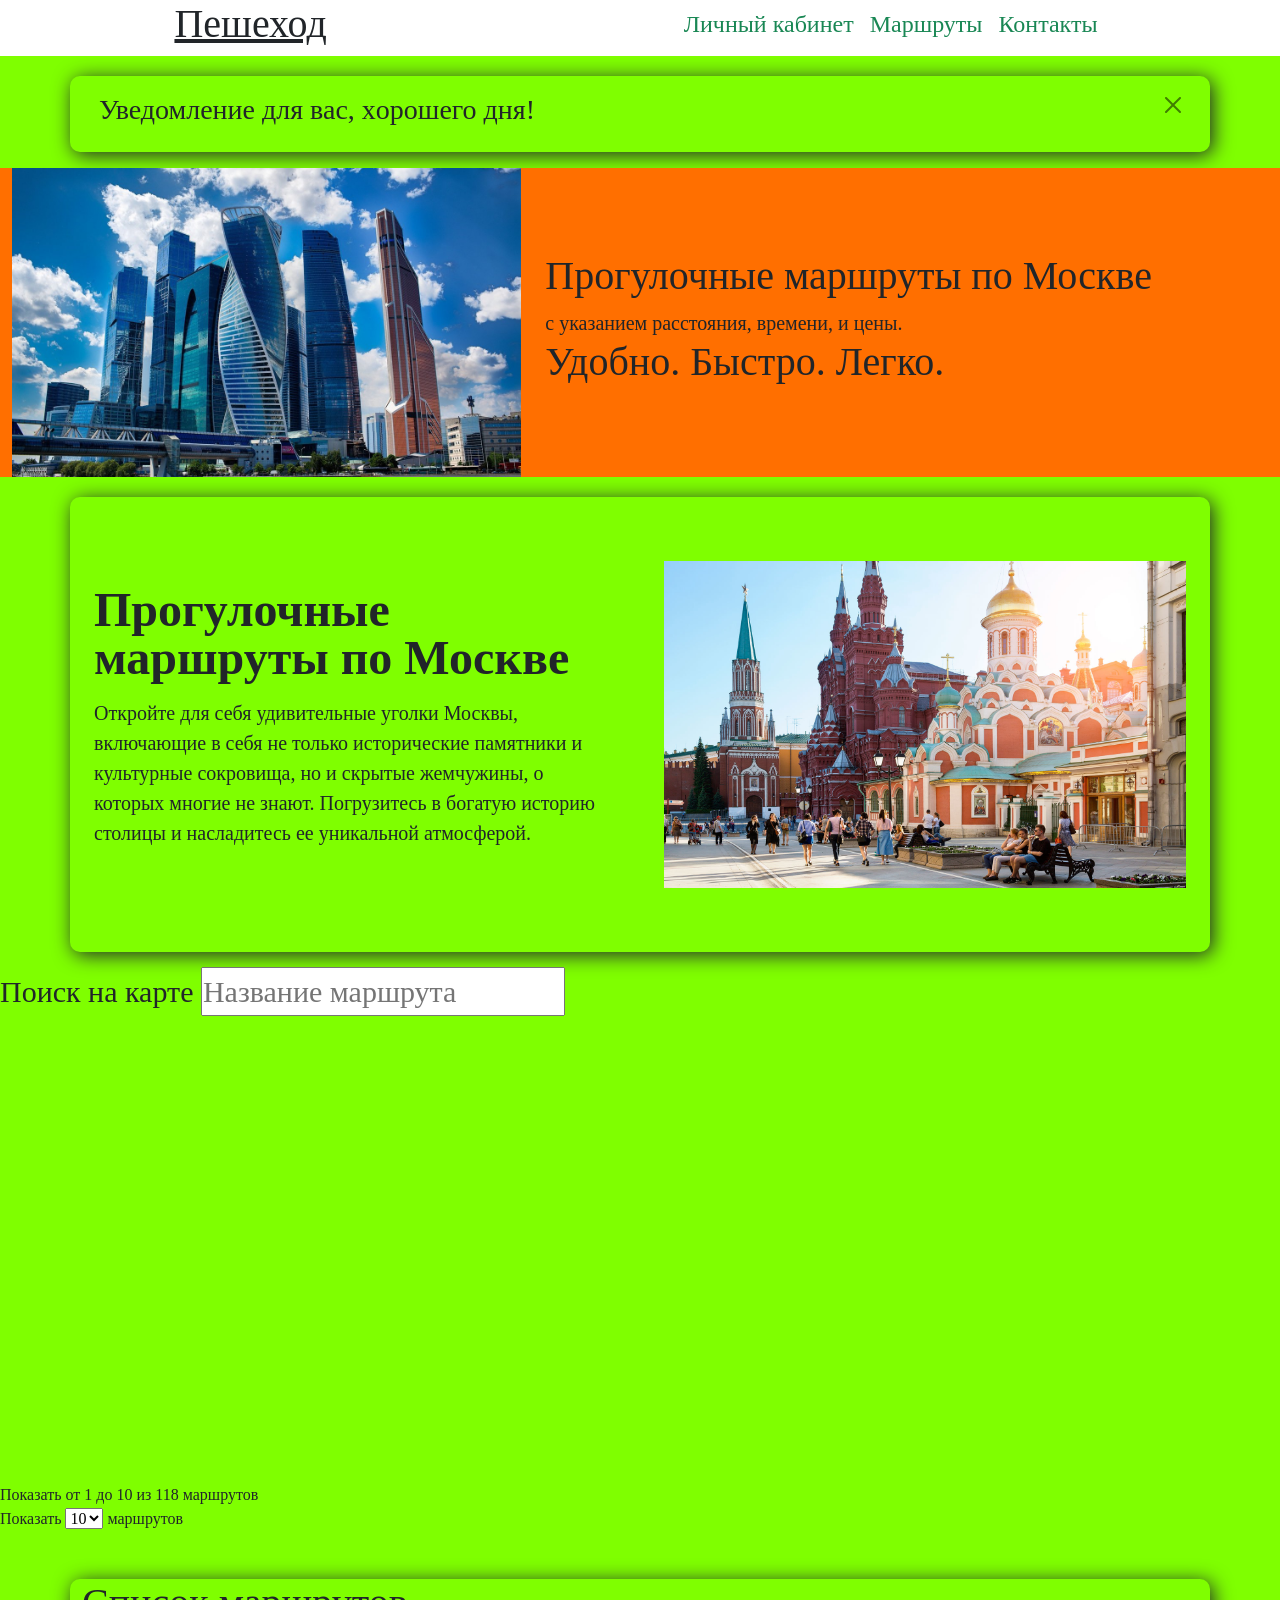
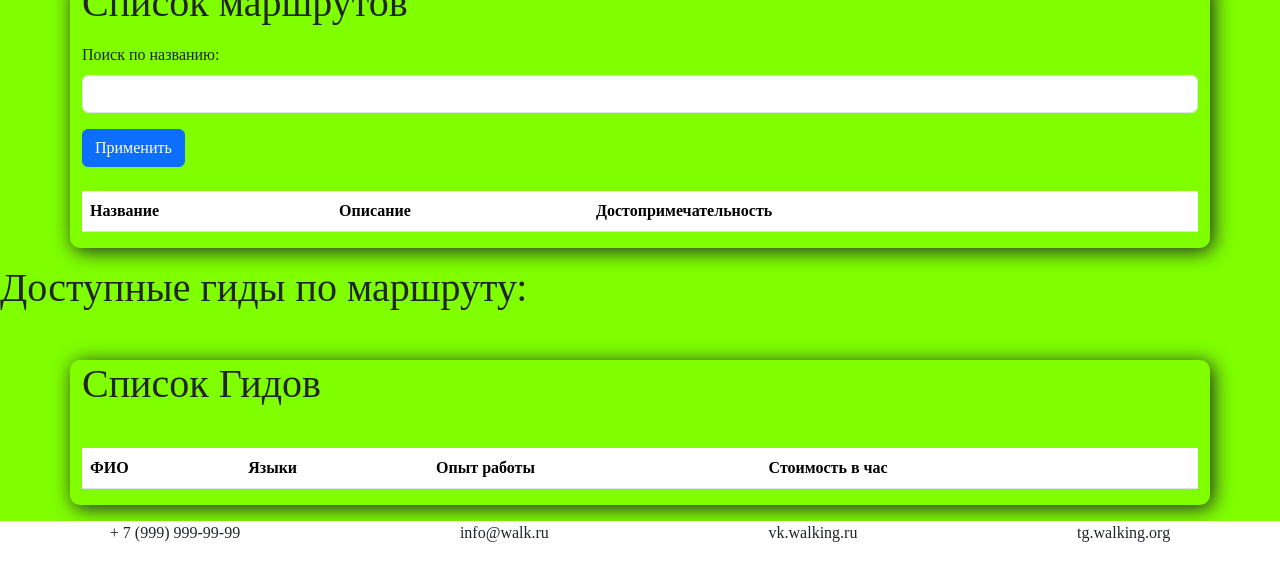
==== index.html @ a2dfa6b3 "exam" ====
<!DOCTYPE html>
<html lang="en">
	<head>
		<meta charset="utf-8">
		<meta name="viewport" content="width=device-width, initial-scale=1">
		<title>Маршрут</title>
		<link rel="preconnect" href="https://fonts.googleapis.com">
		<link rel="preconnect" href="https://fonts.gstatic.com" crossorigin>
		<link href="https://fonts.googleapis.com/css2?family=Roboto:wght@400;500;700&display=swap" rel="stylesheet">
        <link rel="stylesheet" 
        href="https://cdnjs.cloudflare.com/ajax/libs/font-awesome/6.4.2/css/all.min.css" 
            crossorigin="anonymous" referrerpolicy="no-referrer" />
        <link rel="stylesheet" href="https://cdn.jsdelivr.net/npm/bootstrap@5.3.0-alpha3/dist/css/bootstrap.min.css"> 
		<link rel="stylesheet" href="style.css">
		<link rel="shortcut icon" href="assets/img/favicon.ico" type="image/x-icon">
	</head>
    <div class="wrapper">
        <body>
                <header class="d-flex flex-wrap bg-white align-items-center justify-content-md-around sticky-top">
                        <a href="index.html" class="header-logo h1">Пешеход</a>
    

                    <ul class="nav col-12 col-md-auto mb-2 justify-content-center mb-md-0">
                        <li><a href="lk.html" class="nav-link px-2 link-success">
                            <h4>Личный кабинет</h4>
                        </a></li>
                        <li><a href="#маршруты" class="nav-link px-2 link-success">
                            <h4>Маршруты</h4>
                        </a></li>
                        <li><a href="#контакты" class="nav-link px-2 link-success">
                            <h4>Контакты</h4>
                        </a></li>
                    </ul>


                    </header>

                
                <main>
                <div class="container">
                    <div class="alert alert-dismissible">
                        <h3>Уведомление для вас, xорошего дня!</h3>
                        <button class="btn-close" data-bs-dismiss="alert"></button>
                    </div>
                </div>


                <div class="container-fluid ">
                        <div class="row align-items-center " style="background-color: rgb(255, 111, 0);">
                            <div class="col-md-5"> 
                                <img class="img-fluid" src="ms.jpg" alt="Моё фото" loading="lazy">
                            </div>
                            <div class="col-md-7 text-align: center"> 
                                <div class="lead justify-content: space-around">
                                    <h1>Прогулочные маршруты по Москве</h1>
                                    <a>с указанием расстояния, времени, и цены.</a><br>
                                    <h1> Удобно. Быстро. Легко.</h1>
                                </div>
                            </div>
                        </div>
                </div>
                <div class="container col-xxl-6 px-4 py-3">
                        <div class="row flex-lg-row-reverse align-items-center g-5 py-5">
                        <div class="col-10 col-sm-8 col-lg-6"> 
                            <img src="mos.jpg" class="d-block mx-lg-auto img-fluid" alt="фото" loading="lazy">
                        </div>
                        <div class="col-lg-6">
                            <h1 class="display-5 fw-bold lh-1 mb-3">Прогулочные маршруты по Москве</h1>
                            <p class="lead">Откройте для себя удивительные уголки Москвы, включающие в себя не только исторические памятники и культурные сокровища, но и скрытые жемчужины, о которых многие не знают. Погрузитесь в богатую историю столицы и насладитесь ее уникальной атмосферой.
                            </p>
                    
                        </div>
                        </div>
                </div>

                <div class="filter">
                    <label for="search">Поиск на карте</label> 
                    <input type="search" id="search" placeholder="Название маршрута" >
                </div>
                <div><iframe src="https://www.google.com/maps/embed?pb=!1m18!1m12!1m3!1d2288.3788758718315!2d37.54464386242067!3d55.83388463804159!2m3!1f0!2f0!3f0!3m2!1i1024!2i768!4f13.1!3m3!1m2!1s0x46b537ce1d1f695d%3A0xf9802f9d103bbf32![base64]!5e0!3m2!1sru!2sru!4v1714648139457!5m2!1sru!2sru"
                    height="450" width="100%" style=" justify-content: center;" allowfullscreen="" loading="lazy" referrerpolicy="no-referrer-when-downgrade"></iframe>
                    </div>
                
                    
                       
                        <div class="filterEntries d-flex">
                            <div>
                                <span>Показать от 1 до 10 из 118 маршрутов</span>
                            </div>
                        </div>
                            <div class="entries margin-left-auto">
                                Показать  
                                    <select id="tab_size">
                                    <option value="10">5</option>
                                    <option value="10" selected>10</option>
                                    <option value="20">20</option>
                                    <option value="30">30</option>
                                    <option value="40">40</option>
                                    <option value="50">50</option>
                                    </select>  
                                    маршрутов
                            </div>
                            
                <p id="маршруты"> </p>
                <div class="container mt-5" >
                        <form id="filterForm">
                          <div class="mb-3">
                            <h1>Список маршрутов</h1>
                          </div>
                          <div class="mb-3">  
                            <label for="searchInput" class="form-label">Поиск по названию:</label>
                            <input type="text" class="form-control" id="searchInput">
                          </div>
                          <button type="submit" class="btn btn-primary" id="searchButton">Применить</button>
                        </form>
                        <br>
 
                        <table class="table table-responsive" id="routesTable">
                          <th scope="col">Название</th>
                          <th scope="col">Описание</th>
                          <th scope="col">Достопримечательность</th>
                          <th scope="col"></th>
                     
                          <tbody id="routesTableBody">
                            
                          </tbody>
                        </table>
                        <nav aria-label="Page navigation">
                          <ul class="pagination" id="pagination" style="justify-content: space-around;">
                            
                          </ul>
                        </nav>
                    </div>
                    <div id="nameRouteForGid">
                        <h1>Доступные гиды по маршруту:</h1>
                        <h1 id="nameRoute"></h1>
                    </div>
                        <div class="container mt-5" >
                            <form id="filterFormGit">
                              <div class="mb-3">
                                <h1>Список Гидов</h1>
                              </div>
                            </form>
                            <br>
                            <table class="table table-responsive" id="gidTable">
                              <th scope="col">ФИО</th>
                              <th scope="col">Языки</th>
                              <th scope="col">Опыт работы</th>
                              <th scope="col">Стоимость в час</th>
                              <th scope="col"></th>

 
                              <tbody id="gidTableBody">
                            
                              </tbody>
                            </table>
                            <nav aria-label="Page navigation">
                              <ul class="pagination" id="paginationGit" style="align-items: center;">
                                
                              </ul>
                            </nav>
                      </div>
                        
                </main>
            

            <footer id="контакты"> 
                <div class=" d-flex flex-wrap bg-white align-items: center justify-content-md-around">
                    <p>+ 7 (999) 999-99-99</p>
                    <p>info@walk.ru</p>
                    <p>vk.walking.ru</p>
                    <p>tg.walking.org</p>
                </div>
            </footer>
            <script src="https://cdn.jsdelivr.net/npm/bootstrap@5.3.0-alpha3/dist/js/bootstrap.bundle.min.js"></script>
		    <script src="main.js"></script>
        
        </body>
    </div>
</html>
---- style.css ----
@import url('https://fonts.googleapis.com/css2?family=Nunito:wght@300&family=Poppins:wght@100;200;300;400&display=swap');




*{
    
    padding: 0;
    box-sizing: border-box;
    font-family: 'Times New Roman';
}

body{
    display: flex;
    justify-content: center;
    flex-direction: column;
    background: chartreuse;
}

.lk{ 
  width: 100%;
  height: 100%;
  display: inline-block;
  justify-content: center;
  flex-direction: column;
}

.container{
  flex-grow: 1;
}

.h1{
  margin-right: 15 px;
}

.container{
    box-shadow: 3px 3px 20px;
    border-radius: 10px;
    margin-top: 20px;
}

.filter{
  margin-top: 15px;
  margin-left: auto;
}


.profile{
    margin-left: auto;
}

.d-block{
    display: block;
}

.filter{
    font-size: 30px;
    margin-bottom: 10px;
}

.form {
    max-width: 510px;
    margin: 62px auto;
    padding: 20px;
    border: 1px solid #ccc;
    border-radius: 5px;
    background-color: #f8f8f8;
  }
  
  .form__label  {
    display: block;
    margin-bottom: 10px;
  }
  
  .form__input,
  .form__select,
  .form__textarea {
    width: 100%;
    padding: 10px;
    margin-bottom: 10px;
    border: 1px solid #ccc;
    border-radius: 5px;
    box-sizing: border-box;
    max-width: 512px;
  }
  
  .form__checkbox {
    margin-right: 5px;
  }
  
  .form__radio {
    margin-right: 5px;
  }
  
  .form__button {
    padding: 10px;
    background-color: #4caf50;
    color: #fff;
    border: none;
    border-radius: 5px;
    cursor: pointer;
  }
  
  .form__button:hover {
    background-color: #45a049;
  }
  
  .form__fieldset {
    margin-bottom: 10px;
    display: flex;
    justify-content: space-around;
    align-items: center;
    border: 1px solid #cecece;
    background: white;
    border-radius: 10px;
  }
  
  
  .form__consent {
    display: flex;
    margin: 13px 0px;
    align-items: center;
  }
  
  .form__remember {
    margin-top: 10px;
  }
  
  .form__option {
    display: flex;
    padding: 27px;
  }
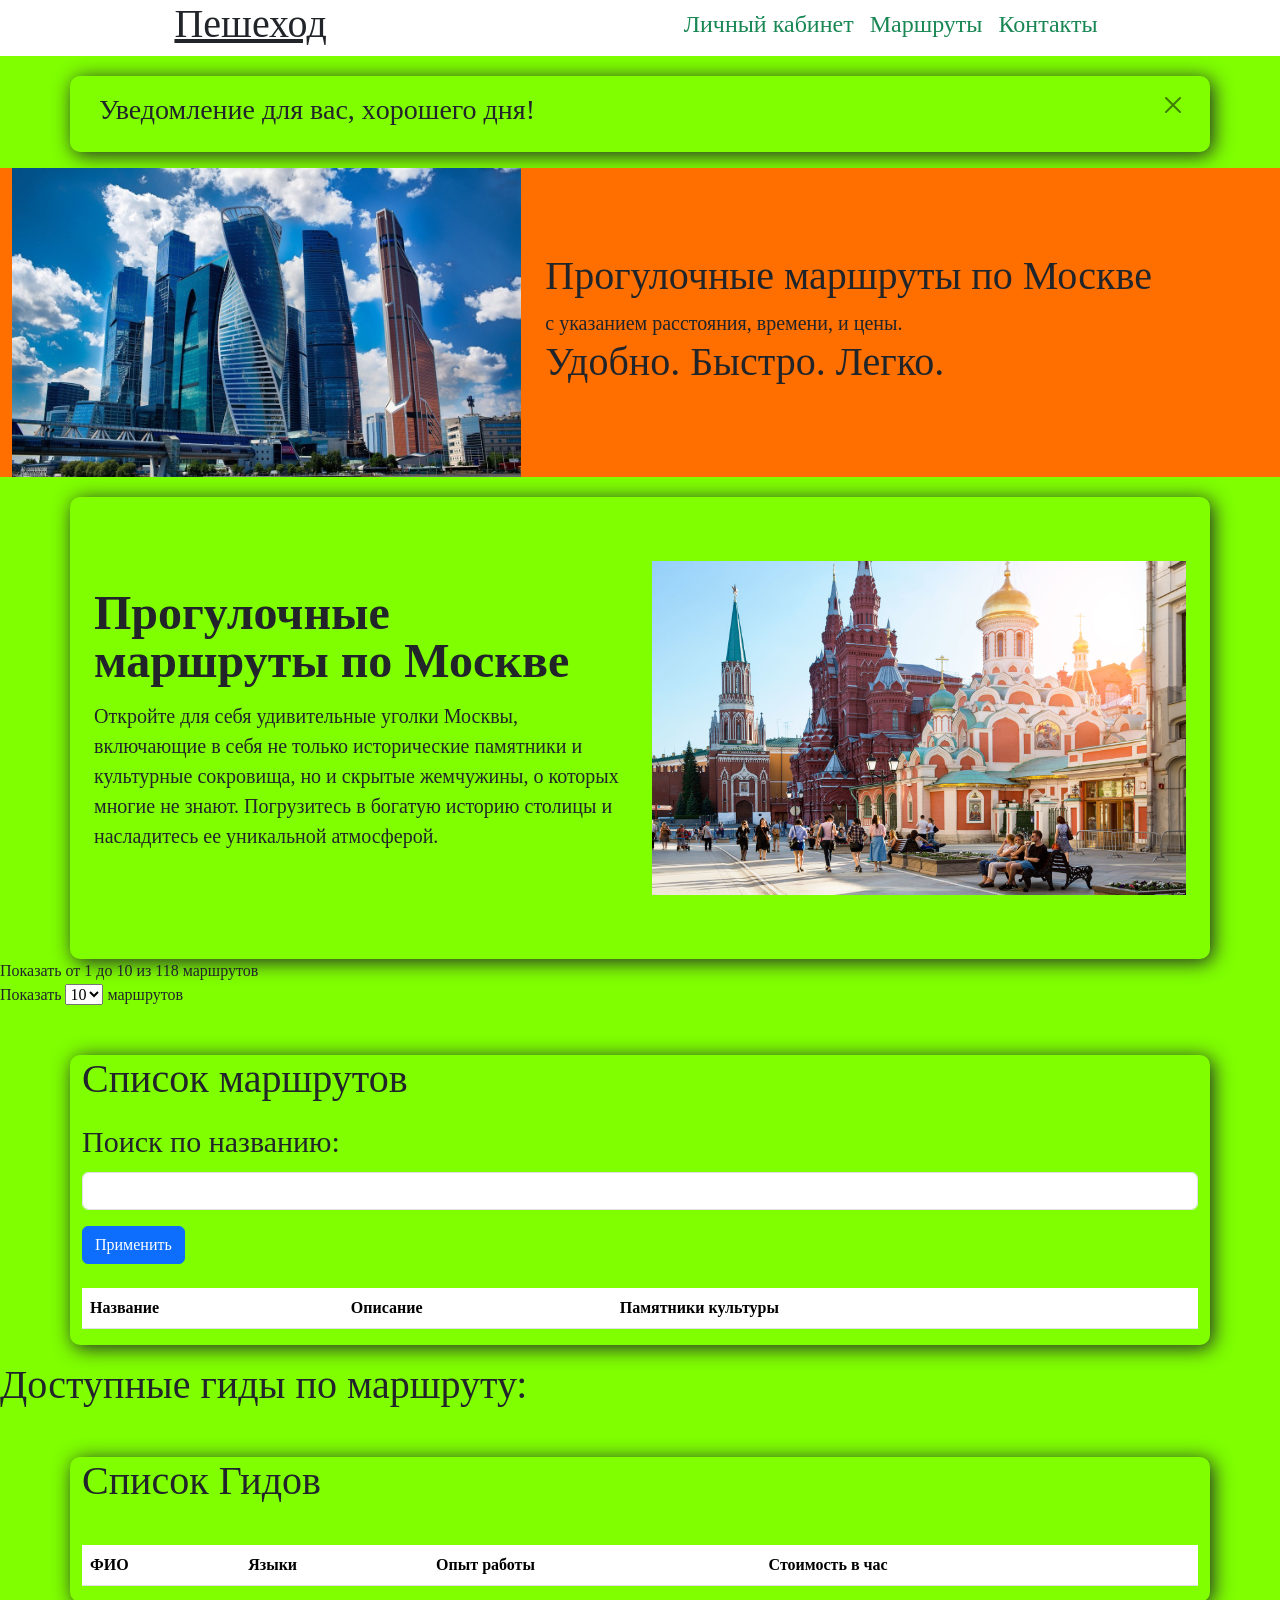
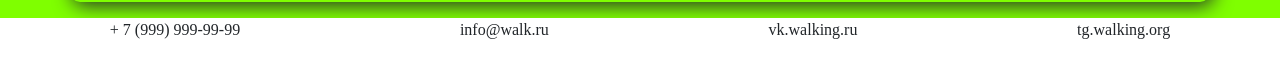
==== commit 4071750e: "ex" ====
--- a/index.html
+++ b/index.html
@@ -60,7 +60,7 @@
                         </div>
                 </div>
                 <div class="container col-xxl-6 px-4 py-3">
-                        <div class="row flex-lg-row-reverse align-items-center g-5 py-5">
+                        <div class="row flex-lg-row-reverse align-items-center py-5">
                         <div class="col-10 col-sm-8 col-lg-6"> 
                             <img src="mos.jpg" class="d-block mx-lg-auto img-fluid" alt="фото" loading="lazy">
                         </div>
@@ -73,13 +73,13 @@
                         </div>
                 </div>
 
-                <div class="filter">
+                <!-- <div class="filter">
                     <label for="search">Поиск на карте</label> 
                     <input type="search" id="search" placeholder="Название маршрута" >
                 </div>
                 <div><iframe src="https://www.google.com/maps/embed?pb=!1m18!1m12!1m3!1d2288.3788758718315!2d37.54464386242067!3d55.83388463804159!2m3!1f0!2f0!3f0!3m2!1i1024!2i768!4f13.1!3m3!1m2!1s0x46b537ce1d1f695d%3A0xf9802f9d103bbf32![base64]!5e0!3m2!1sru!2sru!4v1714648139457!5m2!1sru!2sru"
-                    height="450" width="100%" style=" justify-content: center;" allowfullscreen="" loading="lazy" referrerpolicy="no-referrer-when-downgrade"></iframe>
-                    </div>
+                    height="450" width="100%" style=" justify-content: center;" allowfullscreen="" loading="lazy" referrerpolicy="no-referrer-when-downgrade"></iframe> -->
+                    <!-- </div> -->
                 
                     
                        
@@ -118,7 +118,7 @@
                         <table class="table table-responsive" id="routesTable">
                           <th scope="col">Название</th>
                           <th scope="col">Описание</th>
-                          <th scope="col">Достопримечательность</th>
+                          <th scope="col">Памятники культуры</th>
                           <th scope="col"></th>
                      
                           <tbody id="routesTableBody">
@@ -126,7 +126,7 @@
                           </tbody>
                         </table>
                         <nav aria-label="Page navigation">
-                          <ul class="pagination" id="pagination" style="justify-content: space-around;">
+                          <ul class="pagination" id="pagination">
                             
                           </ul>
                         </nav>
@@ -160,6 +160,100 @@
                               </ul>
                             </nav>
                       </div>
+
+                      <button id="buttonForm" class="btn btnform btn-primary" data-bs-toggle="modal" data-bs-target="#see">
+                        Сделать заявку
+                    </button>
+
+
+                      <div class="modal fade" id="see" tabindex="-1" aria-labelledby="seeCon" aria-hidden="true">
+                        <div class="modal-dialog modal-lg modal-dialog-centered">
+                        <div class="modal-content">
+                            <div class="modal-header">
+                            <h1 class="modal-title fs-5" id="seeCon">Создание заявки</h1>
+                            <button type="button" class="btn-close" data-bs-dismiss="modal" aria-label="Закрыть"></button>
+                            </div>
+                            <div class="modal-body">
+                    
+
+                                    <label class="form__label">ФИО Гида:</label>
+                                    <h5 id="nGid"></h5>
+                                    <label class="form__label">Название Маршрута:</label>
+                                    <h5 id="nRoute"></h5>
+
+                                    <label for="attachment" class="form__label">Дата:</label>
+                                    <input
+                                      type ="date"
+                                      id="tourDate"
+                                      name="date"
+                                      class="form__input"
+                                    >
+                                    <label for="attachment" class="form__label">Время начала:</label>
+                                    <input
+                                      type ="time"
+                                      id="startTime"
+                                      name="time"
+                                      class="form__input"
+                                    >
+                                    
+                                   
+                                    <label for="long" class="form__label">Длительность:</label>
+                                    <select id="long" name="long" class="form__select">
+                                      <option value="one">1 час</option>
+                                      <option value="onehalf">1.5 часа</option>
+                                      <option value="two">2 часа</option>
+                                      <option value="twohalf">2.5 часа</option>
+                                      <option value="three">3 часа</option>
+                                    </select>
+                            
+                                    <label for="number" class="form__label">Количество человек:</label>
+                                    <input
+                                      placeholder="Количество участников"
+                                      id="groupSize"
+                                      name="number"
+                                      rows="1"
+                                      class="form__input"
+                                      required
+                                    >
+                                    <h1>Дополнительные Опции</h1>
+                                    
+                                    <label class="form__consent">Интерактивная экскурсия</label>
+                                      <input
+                                        type="checkbox"
+                                        name="op1"
+                                        class="form__checkbox"
+                                         required -->
+                                      
+                                      <a>Выбрать опцию</a>
+
+                                      <label class="form__consent">Сурдопереводчик</label>
+                                        <input
+                                          type="checkbox"
+                                          name="op2"
+                                          class="form__checkbox"
+                                          required
+                                        >
+                                        <a>Выбрать опцию</a>
+                                        <label class="form__consent"></label>
+                                            <input
+                                              type="checkbox"
+                                              name="consent"
+                                              class="form__checkbox"
+                                              required
+                                            >
+                                      <span required>Даю согласие на обработку персональных данных</span>
+                                    
+                                
+                            </div>
+                            
+                            <div class="modal-footer">
+                            <button type="button" class="btn btn-secondary" data-bs-dismiss="modal">Закрыть</button>
+                            <button type="button" class="btn btn-primary">Отменить</button>
+                            <button type="button" class="btn btn-primary">Отправить</button>
+                            </div>
+                        </div>
+                        </div>
+                    </div>
                         
                 </main>
             
--- a/style.css
+++ b/style.css
@@ -1,7 +1,9 @@
 @import url('https://fonts.googleapis.com/css2?family=Nunito:wght@300&family=Poppins:wght@100;200;300;400&display=swap');
 
 
-
+.btnform{
+  display: none;
+}
 
 *{
     
@@ -16,14 +18,16 @@
     flex-direction: column;
     background: chartreuse;
 }
-
-.lk{ 
+label{
+  font-size: 30px;
+}
+/* .lk{ 
   width: 100%;
   height: 100%;
   display: inline-block;
   justify-content: center;
   flex-direction: column;
-}
+} */
 
 .container{
   flex-grow: 1;
